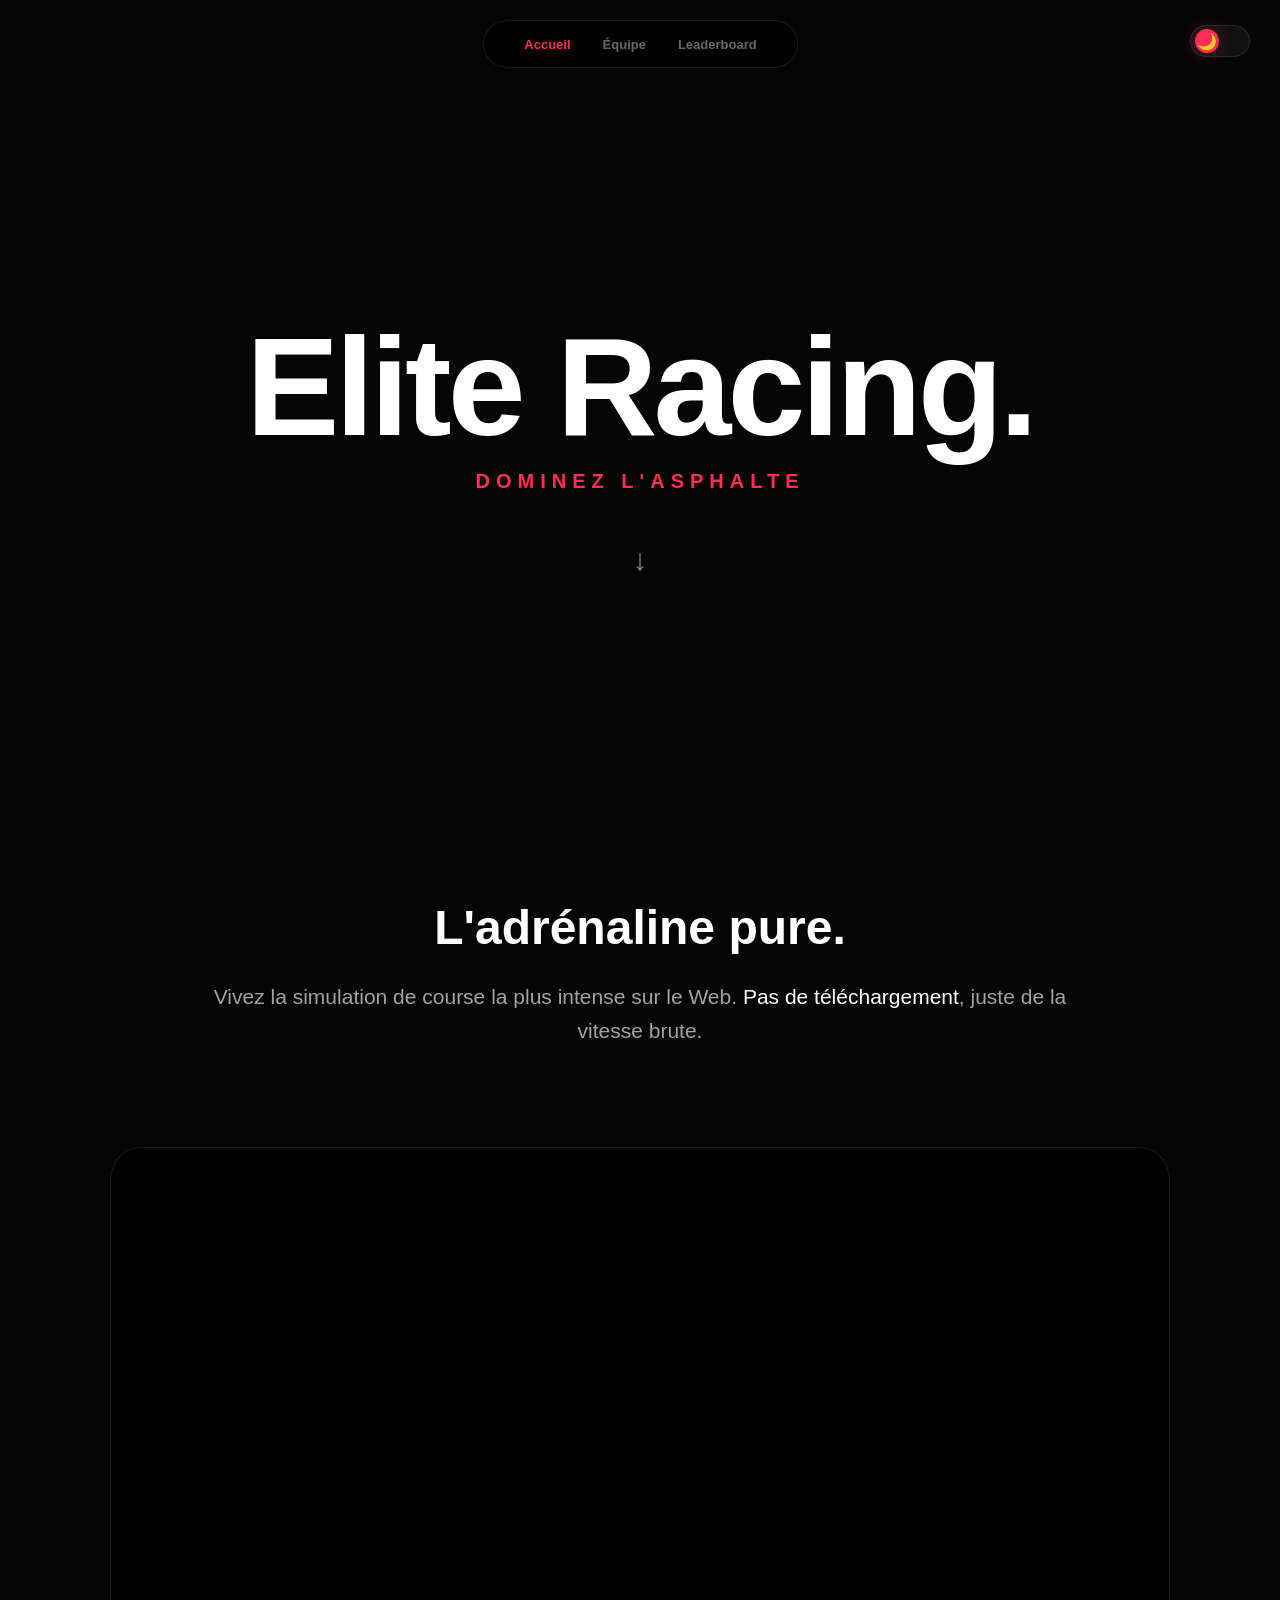
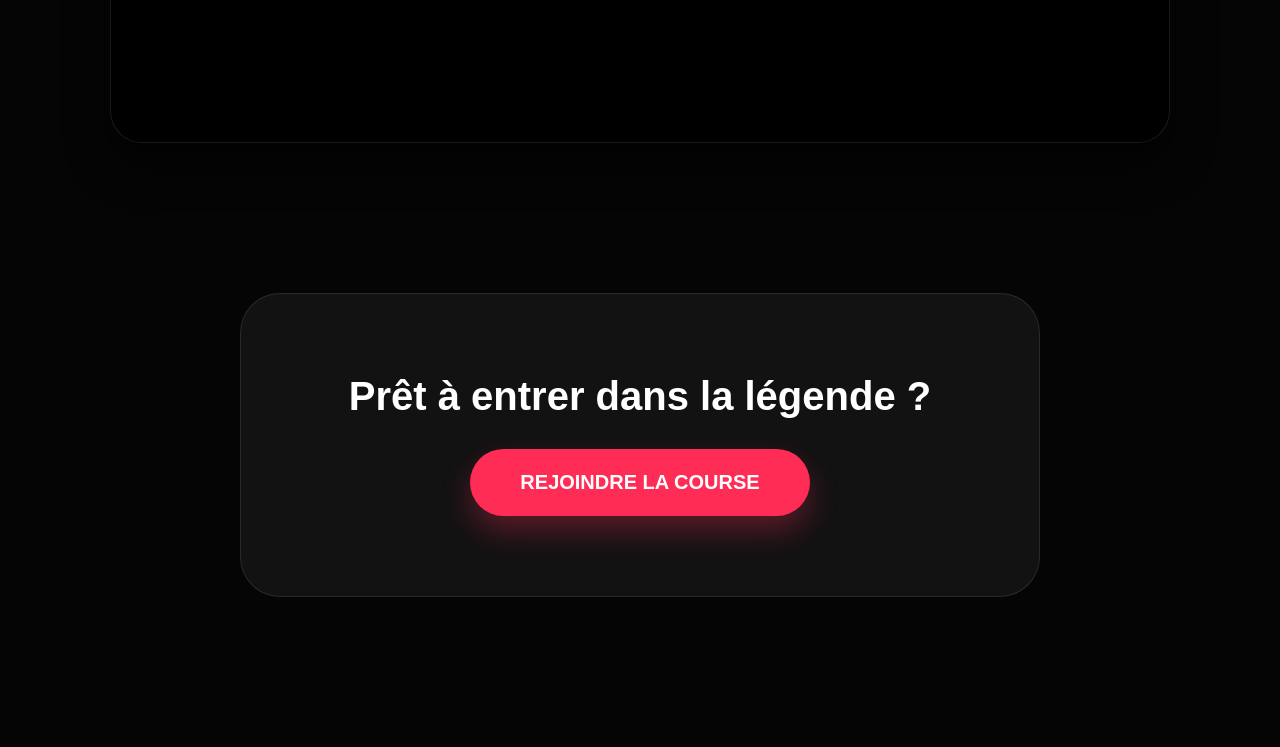
==== index.html @ afceaf76 "nico le chocolat haha" ====
<!DOCTYPE html>
<html lang="fr">
<head>
    <meta charset="UTF-8"><title>Elite Racing | Next Gen</title>
    <link rel="stylesheet" href="style.css">
</head>
<body>
    <div class="nav-wrapper"><nav><a href="index.html" class="active">Accueil</a><a href="team.html">Équipe</a><a href="leaderboard.html">Leaderboard</a></nav></div>
    
    <div class="theme-switch" id="theme-toggle">
        <div class="switch-dot"><span id="theme-icon">🌙</span></div>
    </div>

    <section class="hero-title-centered">
    <h1 class="reveal" style="font-size: clamp(60px, 12vw, 140px); font-weight: 800; letter-spacing: -4px; line-height: 0.9;">
        Elite Racing.
    </h1>
    <p class="reveal" style="font-size: 20px; color: var(--accent); font-weight: 700; letter-spacing: 6px; margin-top: 20px; text-transform: uppercase;">
        Dominez l'asphalte
    </p>
    <div class="reveal" style="margin-top: 50px; animation: bounce 2s infinite; font-size: 30px; opacity: 0.5;">
        ↓
    </div>
	</section>

	<section style="max-width: 900px; margin: 0 auto 100px; text-align: center; padding: 0 20px;">
		<h2 class="reveal" style="font-size: 48px; margin-bottom: 25px; font-weight: 800;">L'adrénaline pure.</h2>
		<p class="reveal" style="color: var(--text-dim); font-size: 21px; line-height: 1.6;">
			Vivez la simulation de course la plus intense sur le Web. 
			<span style="color: var(--text);">Pas de téléchargement</span>, juste de la vitesse brute.
		</p>
	</section>

	<div style="max-width: 1100px; margin: 0 auto 150px; padding: 0 20px;">
		<div class="reveal video-container">
			<iframe src="https://www.youtube-nocookie.com/embed/dQw4w9WgXcQ?autoplay=0&mute=1&modestbranding=1&rel=0" allowfullscreen></iframe>
		</div>
	</div>

	<section style="text-align: center; padding-bottom: 150px;">
		<div class="reveal" style="background: var(--card); padding: 80px 40px; border-radius: 40px; border: 1px solid var(--border); max-width: 800px; margin: auto;">
			<h2 style="font-size: 40px; margin-bottom: 30px;">Prêt à entrer dans la légende ?</h2>
			<a href="leaderboard.html" class="cta-massive">REJOINDRE LA COURSE</a>
		</div>
	</section>
</body>
    <script>
        // REVEAL ANIMATION
        const observer = new IntersectionObserver((entries) => {
            entries.forEach(e => { if(e.isIntersecting) e.target.classList.add('active'); });
        }, { threshold: 0.1 });
        document.querySelectorAll('.reveal').forEach(r => observer.observe(r));

        // THEME TOGGLE LOGIC
        const toggle = document.getElementById('theme-toggle');
        const icon = document.getElementById('theme-icon');
        const applyTheme = (t) => {
            if(t === "light") { document.documentElement.setAttribute("data-theme", "light"); icon.innerText = "☀️"; }
            else { document.documentElement.removeAttribute("data-theme"); icon.innerText = "🌙"; }
        };
        toggle.onclick = () => {
            const t = document.documentElement.hasAttribute("data-theme") ? "dark" : "light";
            localStorage.setItem("theme", t); applyTheme(t);
        };
        applyTheme(localStorage.getItem("theme") || "dark");
    </script>
</body>
</html>
---- style.css ----
:root {
    --bg: #050505; --card: rgba(22, 22, 23, 0.8); --text: #ffffff; --text-dim: #a1a1a6;
    --accent: #ff2d55; --secondary: #5e5ce6; --nav-bg: rgba(0, 0, 0, 0.7);
    --border: rgba(255, 255, 255, 0.1); --shadow-soft: 0 20px 40px rgba(0, 0, 0, 0.6);
    --glow: 0 0 20px rgba(255, 45, 85, 0.3);
}

[data-theme="light"] {
    --bg: #f2f7ff; --card: #ffffff; --text: #1d1d1f; --text-dim: #6e6e73;
    --accent: #ff80ab; --secondary: #0071e3; --nav-bg: rgba(255, 255, 255, 0.8);
    --border: rgba(0, 0, 0, 0.05); --shadow-soft: 0 10px 30px rgba(0, 113, 227, 0.1);
}

* { margin: 0; padding: 0; box-sizing: border-box; cursor: default; }
body { font-family: 'Inter', -apple-system, sans-serif; background: var(--bg); color: var(--text); transition: 0.6s cubic-bezier(0.4, 0, 0.2, 1); overflow-x: hidden; }

/* --- THEME TOGGLE (SUN/MOON) --- */
.theme-switch {
    position: fixed; top: 25px; right: 30px; z-index: 1001;
    width: 60px; height: 32px; background: var(--card);
    border-radius: 20px; border: 1px solid var(--border);
    cursor: pointer; display: flex; align-items: center; padding: 4px;
    transition: 0.4s; backdrop-filter: blur(10px);
}
.switch-dot {
    width: 24px; height: 24px; background: var(--accent);
    border-radius: 50%; display: flex; align-items: center; justify-content: center;
    transition: 0.4s cubic-bezier(0.175, 0.885, 0.32, 1.275);
    box-shadow: var(--glow);
}
[data-theme="light"] .switch-dot { transform: translateX(28px); background: #ffcc33; }

/* --- NAVIGATION --- */
.nav-wrapper { position: fixed; top: 20px; width: 100%; display: flex; justify-content: center; z-index: 1000; }
nav { height: 48px; padding: 0 24px; background: var(--nav-bg); backdrop-filter: blur(20px) saturate(180%); border-radius: 24px; border: 1px solid var(--border); display: flex; align-items: center; }
nav a { color: var(--text); text-decoration: none; font-size: 13px; margin: 0 16px; opacity: 0.4; font-weight: 600; transition: 0.3s; }
nav a:hover { opacity: 1; color: var(--accent); }
nav a.active { opacity: 1; color: var(--accent); }

/* --- VIDEO & BENTO --- */
.video-container {
    width: 100%; aspect-ratio: 16/9; border-radius: 32px; overflow: hidden;
    border: 1px solid var(--border); box-shadow: var(--shadow-soft); background: #000;
}
.video-container iframe { width: 100%; height: 100%; border: none; }

/* --- CTA BUTTON (CELUI QUI CLAQUE) --- */
.cta-massive {
    display: inline-block; padding: 22px 50px; font-size: 20px; font-weight: 800;
    color: #fff; background: var(--accent); border-radius: 100px;
    text-decoration: none; transition: 0.4s cubic-bezier(0.4, 0, 0.2, 1);
    box-shadow: 0 15px 30px rgba(255, 45, 85, 0.3);
}
.cta-massive:hover { transform: scale(1.05) translateY(-5px); box-shadow: 0 20px 40px rgba(255, 45, 85, 0.5); }

/* --- LEADERBOARD & TEAM --- */
.rank-badge { width: 36px; height: 36px; border-radius: 10px; display: flex; align-items: center; justify-content: center; font-weight: 800; transition: 0.3s; }
.gold { background: linear-gradient(135deg, #FFD700, #FFA500); color: #000; }
/* --- CENTRAGE HERO ULTIME --- */
.hero-title-centered {
    height: 100vh;
    width: 100%;
    display: flex;
    flex-direction: column;
    justify-content: center; /* Centre verticalement */
    align-items: center;     /* Centre horizontalement */
    text-align: center;      /* Centre le texte */
    padding: 0 20px;
}

.reveal { 
    opacity: 0; 
    transform: translateY(30px); 
    transition: 1s cubic-bezier(0.2, 0.8, 0.2, 1); 
}

.reveal.active { 
    opacity: 1; 
    transform: translateY(0); 
}
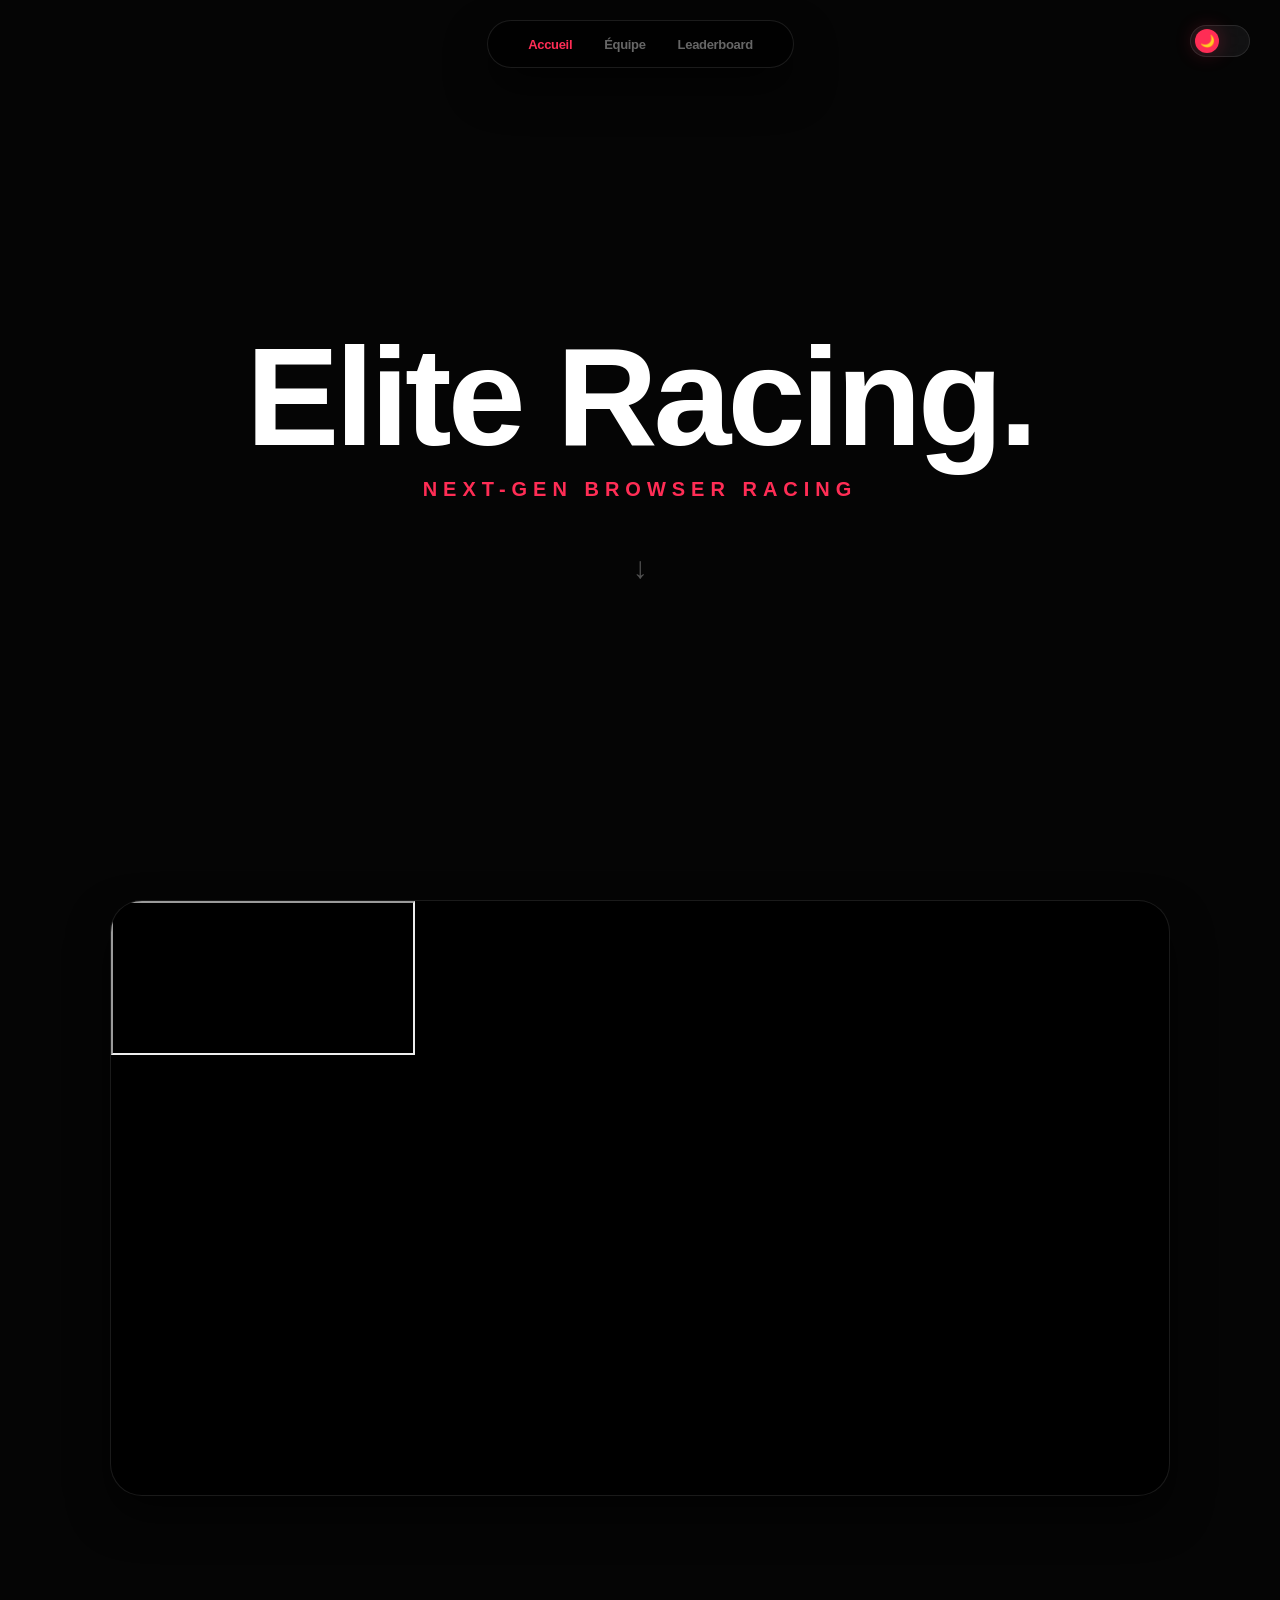
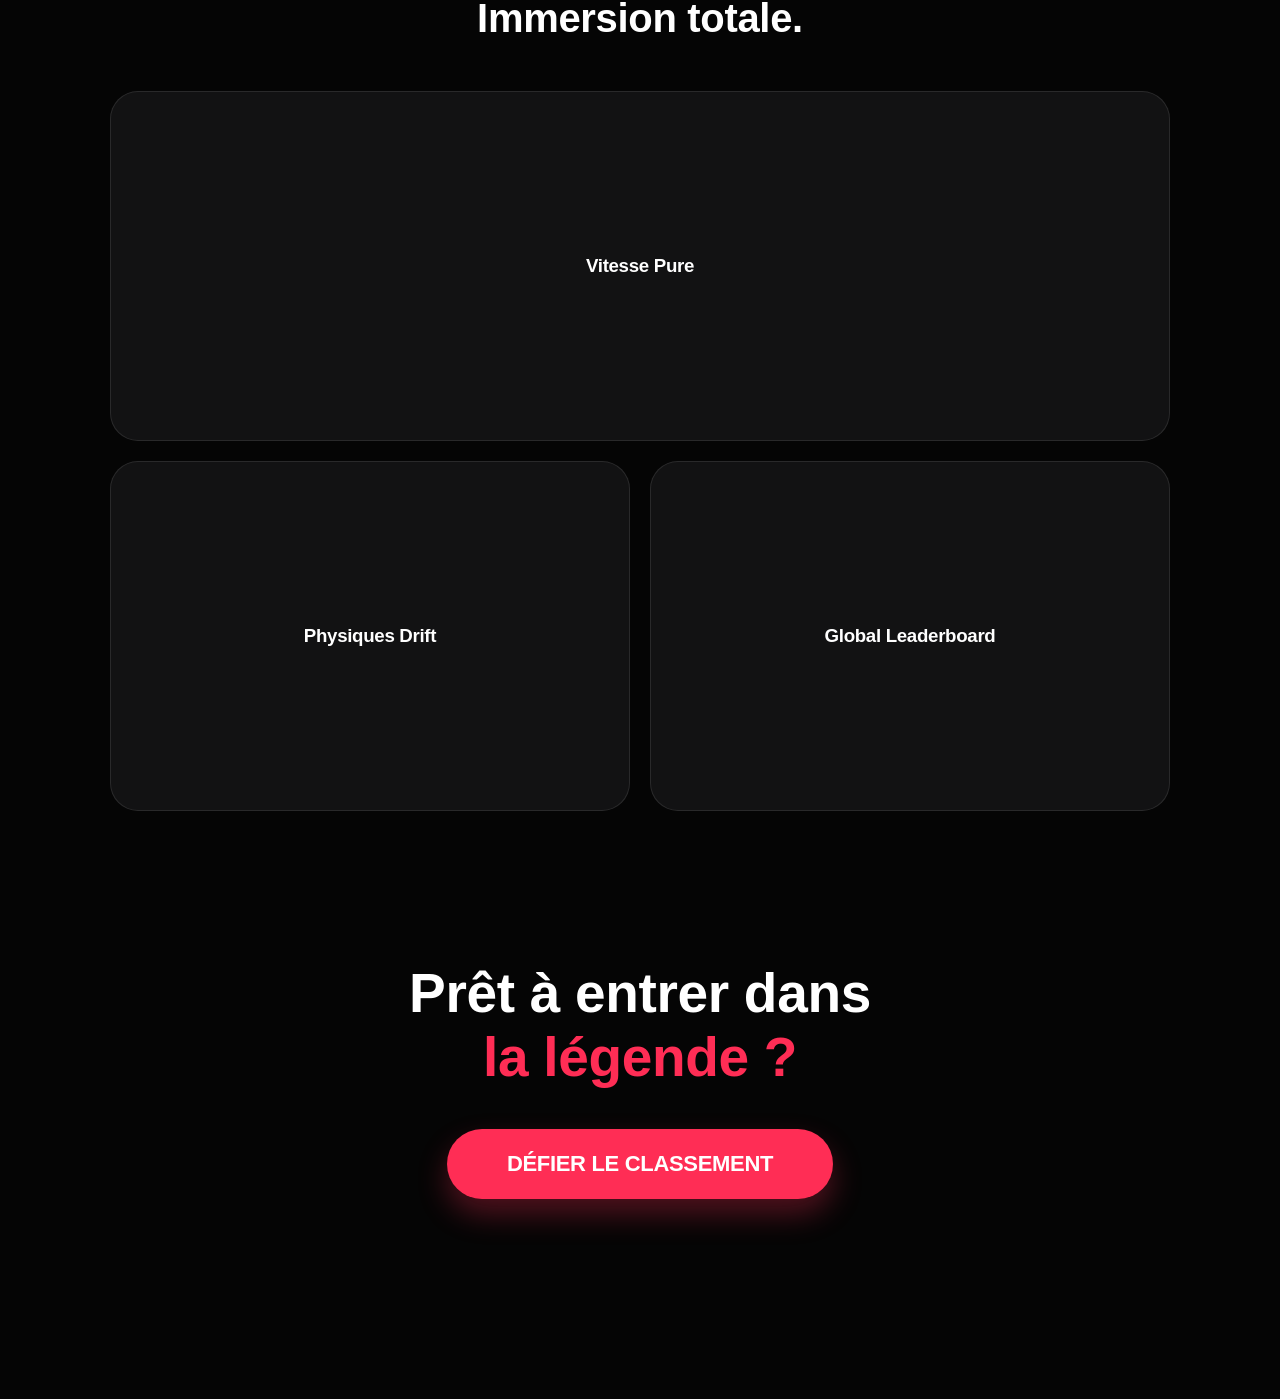
==== commit 1c343e03: "zizi" ====
--- a/index.html
+++ b/index.html
@@ -1,57 +1,44 @@
 <!DOCTYPE html>
 <html lang="fr">
 <head>
-    <meta charset="UTF-8"><title>Elite Racing | Next Gen</title>
+    <meta charset="UTF-8"><title>Elite Racing | Accueil</title>
     <link rel="stylesheet" href="style.css">
 </head>
 <body>
     <div class="nav-wrapper"><nav><a href="index.html" class="active">Accueil</a><a href="team.html">Équipe</a><a href="leaderboard.html">Leaderboard</a></nav></div>
     
-    <div class="theme-switch" id="theme-toggle">
-        <div class="switch-dot"><span id="theme-icon">🌙</span></div>
+    <div class="theme-switch" id="theme-toggle"><div class="switch-dot" id="theme-icon">🌙</div></div>
+
+    <section class="hero-title-centered">
+        <h1 class="reveal" style="font-size: clamp(60px, 12vw, 140px); font-weight: 800; letter-spacing: -4px;">Elite Racing.</h1>
+        <p class="reveal" style="font-size: 20px; color: var(--accent); font-weight: 700; letter-spacing: 6px; text-transform: uppercase;">Next-Gen Browser Racing</p>
+        <div class="reveal" style="margin-top: 50px; animation: bounce 2s infinite; font-size: 30px; opacity: 0.3;">↓</div>
+    </section>
+
+    <div style="max-width: 1100px; margin: auto; padding: 0 20px;">
+        <div class="reveal video-container" style="margin-bottom: 100px;">
+            <iframe src="https://www.youtube-nocookie.com/embed/dQw4w9WgXcQ?autoplay=0&mute=1&rel=0&modestbranding=1" allowfullscreen></iframe>
+        </div>
+
+        <h2 class="reveal" style="font-size: 40px; text-align: center; margin-bottom: 40px;">Immersion totale.</h2>
+        <div class="gallery-grid">
+            <div class="reveal gallery-item wide"><h3>Vitesse Pure</h3></div>
+            <div class="reveal gallery-item"><h3>Physiques Drift</h3></div>
+            <div class="reveal gallery-item"><h3>Global Leaderboard</h3></div>
+        </div>
+
+        <section style="text-align: center; padding: 100px 0 200px;">
+            <h2 class="reveal" style="font-size: 55px; font-weight: 800; margin-bottom: 40px;">Prêt à entrer dans <br><span style="color: var(--accent);">la légende ?</span></h2>
+            <a href="leaderboard.html" class="reveal cta-massive">DÉFIER LE CLASSEMENT</a>
+        </section>
     </div>
 
-    <section class="hero-title-centered">
-    <h1 class="reveal" style="font-size: clamp(60px, 12vw, 140px); font-weight: 800; letter-spacing: -4px; line-height: 0.9;">
-        Elite Racing.
-    </h1>
-    <p class="reveal" style="font-size: 20px; color: var(--accent); font-weight: 700; letter-spacing: 6px; margin-top: 20px; text-transform: uppercase;">
-        Dominez l'asphalte
-    </p>
-    <div class="reveal" style="margin-top: 50px; animation: bounce 2s infinite; font-size: 30px; opacity: 0.5;">
-        ↓
-    </div>
-	</section>
-
-	<section style="max-width: 900px; margin: 0 auto 100px; text-align: center; padding: 0 20px;">
-		<h2 class="reveal" style="font-size: 48px; margin-bottom: 25px; font-weight: 800;">L'adrénaline pure.</h2>
-		<p class="reveal" style="color: var(--text-dim); font-size: 21px; line-height: 1.6;">
-			Vivez la simulation de course la plus intense sur le Web. 
-			<span style="color: var(--text);">Pas de téléchargement</span>, juste de la vitesse brute.
-		</p>
-	</section>
-
-	<div style="max-width: 1100px; margin: 0 auto 150px; padding: 0 20px;">
-		<div class="reveal video-container">
-			<iframe src="https://www.youtube-nocookie.com/embed/dQw4w9WgXcQ?autoplay=0&mute=1&modestbranding=1&rel=0" allowfullscreen></iframe>
-		</div>
-	</div>
-
-	<section style="text-align: center; padding-bottom: 150px;">
-		<div class="reveal" style="background: var(--card); padding: 80px 40px; border-radius: 40px; border: 1px solid var(--border); max-width: 800px; margin: auto;">
-			<h2 style="font-size: 40px; margin-bottom: 30px;">Prêt à entrer dans la légende ?</h2>
-			<a href="leaderboard.html" class="cta-massive">REJOINDRE LA COURSE</a>
-		</div>
-	</section>
-</body>
     <script>
-        // REVEAL ANIMATION
         const observer = new IntersectionObserver((entries) => {
             entries.forEach(e => { if(e.isIntersecting) e.target.classList.add('active'); });
         }, { threshold: 0.1 });
         document.querySelectorAll('.reveal').forEach(r => observer.observe(r));
 
-        // THEME TOGGLE LOGIC
         const toggle = document.getElementById('theme-toggle');
         const icon = document.getElementById('theme-icon');
         const applyTheme = (t) => {
--- a/style.css
+++ b/style.css
@@ -1,4 +1,5 @@
 :root {
+    /* --- MODE SOMBRE --- */
     --bg: #050505; --card: rgba(22, 22, 23, 0.8); --text: #ffffff; --text-dim: #a1a1a6;
     --accent: #ff2d55; --secondary: #5e5ce6; --nav-bg: rgba(0, 0, 0, 0.7);
     --border: rgba(255, 255, 255, 0.1); --shadow-soft: 0 20px 40px rgba(0, 0, 0, 0.6);
@@ -6,75 +7,58 @@
 }
 
 [data-theme="light"] {
+    /* --- MODE CLAIR --- */
     --bg: #f2f7ff; --card: #ffffff; --text: #1d1d1f; --text-dim: #6e6e73;
     --accent: #ff80ab; --secondary: #0071e3; --nav-bg: rgba(255, 255, 255, 0.8);
     --border: rgba(0, 0, 0, 0.05); --shadow-soft: 0 10px 30px rgba(0, 113, 227, 0.1);
 }
 
 * { margin: 0; padding: 0; box-sizing: border-box; cursor: default; }
-body { font-family: 'Inter', -apple-system, sans-serif; background: var(--bg); color: var(--text); transition: 0.6s cubic-bezier(0.4, 0, 0.2, 1); overflow-x: hidden; }
-
-/* --- THEME TOGGLE (SUN/MOON) --- */
-.theme-switch {
-    position: fixed; top: 25px; right: 30px; z-index: 1001;
-    width: 60px; height: 32px; background: var(--card);
-    border-radius: 20px; border: 1px solid var(--border);
-    cursor: pointer; display: flex; align-items: center; padding: 4px;
-    transition: 0.4s; backdrop-filter: blur(10px);
-}
-.switch-dot {
-    width: 24px; height: 24px; background: var(--accent);
-    border-radius: 50%; display: flex; align-items: center; justify-content: center;
-    transition: 0.4s cubic-bezier(0.175, 0.885, 0.32, 1.275);
-    box-shadow: var(--glow);
-}
-[data-theme="light"] .switch-dot { transform: translateX(28px); background: #ffcc33; }
+body { font-family: 'Inter', -apple-system, sans-serif; background: var(--bg); color: var(--text); transition: 0.6s cubic-bezier(0.4, 0, 0.2, 1); overflow-x: hidden; letter-spacing: -0.02em; }
 
 /* --- NAVIGATION --- */
 .nav-wrapper { position: fixed; top: 20px; width: 100%; display: flex; justify-content: center; z-index: 1000; }
-nav { height: 48px; padding: 0 24px; background: var(--nav-bg); backdrop-filter: blur(20px) saturate(180%); border-radius: 24px; border: 1px solid var(--border); display: flex; align-items: center; }
+nav { height: 48px; padding: 0 24px; background: var(--nav-bg); backdrop-filter: blur(20px) saturate(180%); border-radius: 24px; border: 1px solid var(--border); display: flex; align-items: center; box-shadow: var(--shadow-soft); }
 nav a { color: var(--text); text-decoration: none; font-size: 13px; margin: 0 16px; opacity: 0.4; font-weight: 600; transition: 0.3s; }
-nav a:hover { opacity: 1; color: var(--accent); }
-nav a.active { opacity: 1; color: var(--accent); }
+nav a:hover, nav a.active { opacity: 1; color: var(--accent); }
 
-/* --- VIDEO & BENTO --- */
-.video-container {
-    width: 100%; aspect-ratio: 16/9; border-radius: 32px; overflow: hidden;
-    border: 1px solid var(--border); box-shadow: var(--shadow-soft); background: #000;
-}
-.video-container iframe { width: 100%; height: 100%; border: none; }
+/* --- THEME TOGGLE (SOLEIL/LUNE) --- */
+.theme-switch { position: fixed; top: 25px; right: 30px; z-index: 1001; width: 60px; height: 32px; background: var(--card); border-radius: 20px; border: 1px solid var(--border); cursor: pointer; display: flex; align-items: center; padding: 4px; transition: 0.4s; backdrop-filter: blur(10px); }
+.switch-dot { width: 24px; height: 24px; background: var(--accent); border-radius: 50%; display: flex; align-items: center; justify-content: center; transition: 0.4s cubic-bezier(0.175, 0.885, 0.32, 1.275); box-shadow: var(--glow); font-size: 12px; }
+[data-theme="light"] .switch-dot { transform: translateX(28px); background: #ffcc33; }
 
-/* --- CTA BUTTON (CELUI QUI CLAQUE) --- */
-.cta-massive {
-    display: inline-block; padding: 22px 50px; font-size: 20px; font-weight: 800;
-    color: #fff; background: var(--accent); border-radius: 100px;
-    text-decoration: none; transition: 0.4s cubic-bezier(0.4, 0, 0.2, 1);
-    box-shadow: 0 15px 30px rgba(255, 45, 85, 0.3);
-}
+/* --- HERO SECTION RECENTRÉE --- */
+.hero-title-centered { height: 100vh; width: 100%; display: flex; flex-direction: column; justify-content: center; align-items: center; text-align: center; padding: 0 20px; }
+
+/* --- VIDEO & BENTO GALLERY --- */
+.video-container { width: 100%; aspect-ratio: 16/9; border-radius: 32px; overflow: hidden; border: 1px solid var(--border); box-shadow: var(--shadow-soft); background: #000; }
+.gallery-grid { display: grid; grid-template-columns: repeat(2, 1fr); gap: 20px; margin: 50px 0; }
+.gallery-item { background: var(--card); border-radius: 28px; border: 1px solid var(--border); height: 350px; overflow: hidden; transition: 0.5s; display: flex; align-items: center; justify-content: center; }
+.gallery-item:hover { transform: scale(1.02); border-color: var(--accent); box-shadow: var(--glow); }
+.wide { grid-column: span 2; }
+
+/* --- TEAM CARDS SLIM --- */
+.team-grid { display: grid; grid-template-columns: repeat(auto-fit, minmax(220px, 1fr)); gap: 25px; justify-content: center; }
+.flip-card { height: 320px; perspective: 1000px; }
+.flip-card-inner { position: relative; width: 100%; height: 100%; transition: transform 0.4s cubic-bezier(0.175, 0.885, 0.32, 1.275); transform-style: preserve-3d; }
+.flip-card:hover .flip-card-inner { transform: rotateY(180deg); }
+.card-front, .card-back { position: absolute; width: 100%; height: 100%; backface-visibility: hidden; border-radius: 24px; border: 1px solid var(--border); display: flex; flex-direction: column; align-items: center; justify-content: center; padding: 20px; }
+.card-front { background: var(--card); backdrop-filter: blur(20px); }
+.card-back { background: var(--accent); color: white; transform: rotateY(180deg); }
+.member-photo { width: 80px; height: 80px; border-radius: 50%; background: var(--bg); border: 2px solid var(--accent); margin-bottom: 15px; }
+
+/* --- LEADERBOARD STYLE --- */
+.glass-card { background: var(--card); backdrop-filter: blur(30px); border-radius: 32px; border: 1px solid var(--border); box-shadow: var(--shadow-soft); overflow: hidden; width: 100%; }
+table { width: 100%; border-collapse: collapse; }
+tr { transition: 0.3s; }
+tr:hover td { background: rgba(255, 45, 85, 0.05); transform: scale(1.01) translateX(5px); }
+td, th { padding: 20px; border-bottom: 1px solid var(--border); text-align: left; }
+.rank-badge { width: 36px; height: 36px; border-radius: 10px; display: flex; align-items: center; justify-content: center; font-weight: 800; }
+.gold { background: linear-gradient(135deg, #FFD700, #FFA500); color: #000; box-shadow: 0 4px 15px rgba(255, 215, 0, 0.4); }
+
+/* --- ANIMATIONS --- */
+.reveal { opacity: 0; transform: translateY(40px); transition: 1s cubic-bezier(0.2, 0.8, 0.2, 1); }
+.reveal.active { opacity: 1; transform: translateY(0); }
+.cta-massive { display: inline-block; padding: 22px 60px; font-size: 22px; font-weight: 800; color: #fff; background: var(--accent); border-radius: 100px; text-decoration: none; transition: 0.4s; box-shadow: 0 15px 30px rgba(255, 45, 85, 0.3); }
 .cta-massive:hover { transform: scale(1.05) translateY(-5px); box-shadow: 0 20px 40px rgba(255, 45, 85, 0.5); }
-
-/* --- LEADERBOARD & TEAM --- */
-.rank-badge { width: 36px; height: 36px; border-radius: 10px; display: flex; align-items: center; justify-content: center; font-weight: 800; transition: 0.3s; }
-.gold { background: linear-gradient(135deg, #FFD700, #FFA500); color: #000; }
-/* --- CENTRAGE HERO ULTIME --- */
-.hero-title-centered {
-    height: 100vh;
-    width: 100%;
-    display: flex;
-    flex-direction: column;
-    justify-content: center; /* Centre verticalement */
-    align-items: center;     /* Centre horizontalement */
-    text-align: center;      /* Centre le texte */
-    padding: 0 20px;
-}
-
-.reveal { 
-    opacity: 0; 
-    transform: translateY(30px); 
-    transition: 1s cubic-bezier(0.2, 0.8, 0.2, 1); 
-}
-
-.reveal.active { 
-    opacity: 1; 
-    transform: translateY(0); 
-}+@keyframes bounce { 0%, 100% { transform: translateY(0); } 50% { transform: translateY(-10px); } }
